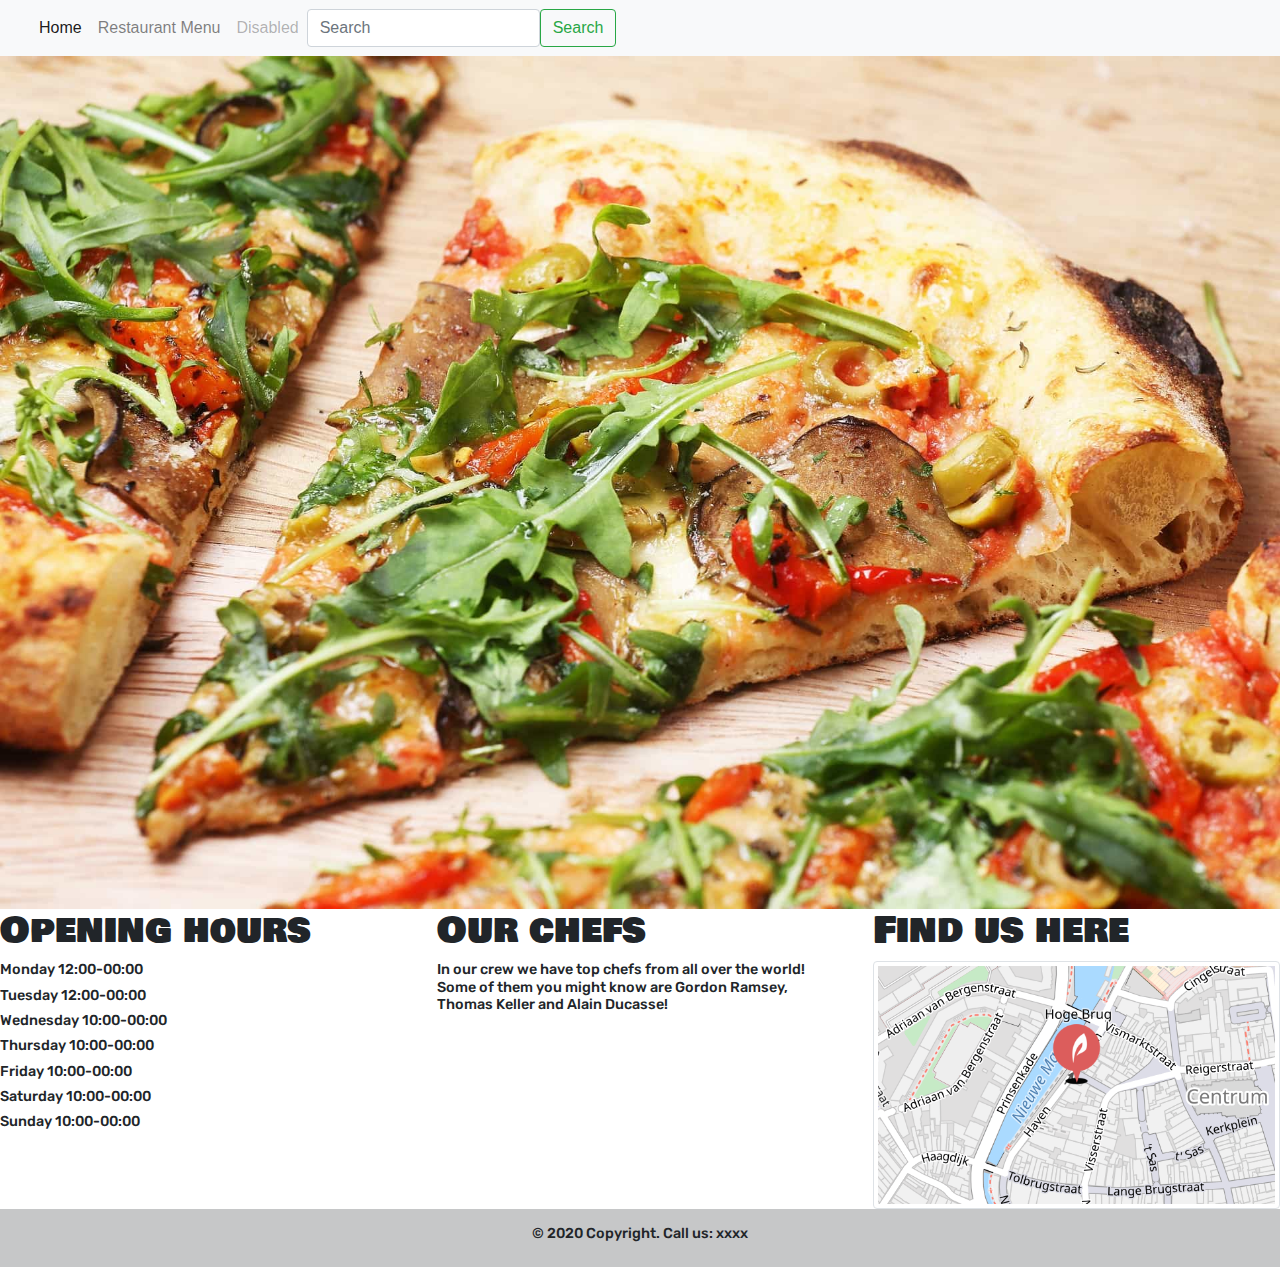
==== index.html @ e6b234d1 "body and head fix" ====
<!doctype html>
<html lang="en">
  
		<head>
    <!-- Required meta tags -->
    <meta charset="utf-8">
    <meta name="viewport" content="width=device-width, initial-scale=1">

    <!-- Bootstrap CSS -->
   <link href="css/bootstrap.min.css" rel="stylesheet" type="text/css">
  <link href="css/styles.css" rel="stylesheet" type="text/css">
	 
	</head>
	
	  <nav class="navbar navbar-expand-lg navbar-light bg-light">
  <div class="container-fluid">
  
    <button class="navbar-toggler" type="button" data-bs-toggle="collapse" data-bs-target="#navbarSupportedContent" aria-controls="navbarSupportedContent" aria-expanded="false" aria-label="Toggle navigation">
      <span class="navbar-toggler-icon"></span>
    </button>
    <div class="collapse navbar-collapse" id="navbarSupportedContent">
      <ul class="navbar-nav me-auto mb-2 mb-lg-0">
        <li class="nav-item">
          <a class="nav-link active" aria-current="page" href="index.html">Home</a>
        </li>
        <li class="nav-item">
          <a class="nav-link" href="menu.html">Restaurant Menu</a>
        </li>
        
        <li class="nav-item">
          <a class="nav-link disabled" href="#" tabindex="-1" aria-disabled="true">Disabled</a>
        </li>
      </ul>
      <form class="d-flex">
        <input class="form-control me-2" type="search" placeholder="Search" aria-label="Search">
        <button class="btn btn-outline-success" type="submit">Search</button>
      </form>
    </div>
  </div>
</nav>
	  
    <title>Happy Pizza</title>
	   <link href="css/styles.css" rel="stylesheet" type="text/css">
		<link rel="preconnect" href="https://fonts.gstatic.com">
<link href="https://fonts.googleapis.com/css2?family=Train+One&display=swap" rel="stylesheet">
	  
	</head>

  
    <title>Restaurant BUas</title>
	
	<body>
<div>
	
  <img src="images/happyspizza.jpg" alt="pizza-logo" style="width: 100%;" class="text-center">
	
</div>
	  <div class="row">
		<div class="col-md-4">
			<h2>
				Opening hours
			</h2>
			<h3>
				Monday 12:00-00:00
			</h3>
			<h3>
				Tuesday 12:00-00:00
			</h3>
			<h3>
				Wednesday 10:00-00:00
			</h3>
		<h3>
		  Thursday 10:00-00:00
		  </h3>
		  <h3>
		  Friday 10:00-00:00
		  </h3>
		  <h3>
		  Saturday 10:00-00:00
		  </h3>
		  <h3>
		  Sunday 10:00-00:00</h3>
		</div>
		<div class="col-md-4">
			<h2>
Our chefs			</h2>
			<h3>
				In our crew we have top chefs from all over the world! Some of them you might know are Gordon Ramsey, Thomas Keller and Alain Ducasse!
			</h3>
		
		</div>
		<div class="col-md-4">
			<h2>
				Find us here
			</h2>
		<img
			 src="images/map.png" class="img-thumbnail" alt="map"> 
			
		</div>
	</div>
	 <footer class="bg-light text-center text-lg-start">
  <!-- Copyright -->
  <div class="text-center p-3" style="background-color: rgba(0, 0, 0, 0.2);">
	  <h3> © 2020 Copyright. Call us: xxxx </h3>
   
  </div>
  <!-- Copyright -->
</footer>

  <script src="js/jquery-3.4.1.slim.js"></script>
   
<script src="js/bootstrap.bundle.min.js"></script>

</body>
</html>
---- css/styles.css ----
@charset "utf-8";
@import url('https://fonts.googleapis.com/css?family=Rubik&display=swap');
@import url('https://fonts.googleapis.com/css?family=Bowlby+One+SC&display=swap');
@import url('https://fonts.googleapis.com/css?family=Oswald&display=swap');
* {
margin: 0;
padding: 0;
} 

.my-navbar {
	font-family: 'Rubik', sans-serif;
	font-size: 135%;
}

.navbarlogo {
	margin-left: auto;
	margin-right: auto;
}


h1{
	font-family: 'Bowlby One SC', cursive;
    font-size: 355%;
	text-align: center;
	margin-top: 2cm;
	margin-bottom: 2cm;
}

h2{
	font-family: 'Bowlby One SC', cursive;
    font-size: 230%;
}
h3{
	font-family: 'Rubik', cursive;
    font-size: 90%;
}


.center {
  display: block;
  margin-left: auto;
  margin-right: auto;
}

.bodystyle {
	font-family: 'Oswald', sans-serif;
	font-size: 200%;
	margin-left: auto;
	margin-right: auto;
}
---- css/styles.css ----
@charset "utf-8";
@import url('https://fonts.googleapis.com/css?family=Rubik&display=swap');
@import url('https://fonts.googleapis.com/css?family=Bowlby+One+SC&display=swap');
@import url('https://fonts.googleapis.com/css?family=Oswald&display=swap');
* {
margin: 0;
padding: 0;
} 

.my-navbar {
	font-family: 'Rubik', sans-serif;
	font-size: 135%;
}

.navbarlogo {
	margin-left: auto;
	margin-right: auto;
}


h1{
	font-family: 'Bowlby One SC', cursive;
    font-size: 355%;
	text-align: center;
	margin-top: 2cm;
	margin-bottom: 2cm;
}

h2{
	font-family: 'Bowlby One SC', cursive;
    font-size: 230%;
}
h3{
	font-family: 'Rubik', cursive;
    font-size: 90%;
}


.center {
  display: block;
  margin-left: auto;
  margin-right: auto;
}

.bodystyle {
	font-family: 'Oswald', sans-serif;
	font-size: 200%;
	margin-left: auto;
	margin-right: auto;
}
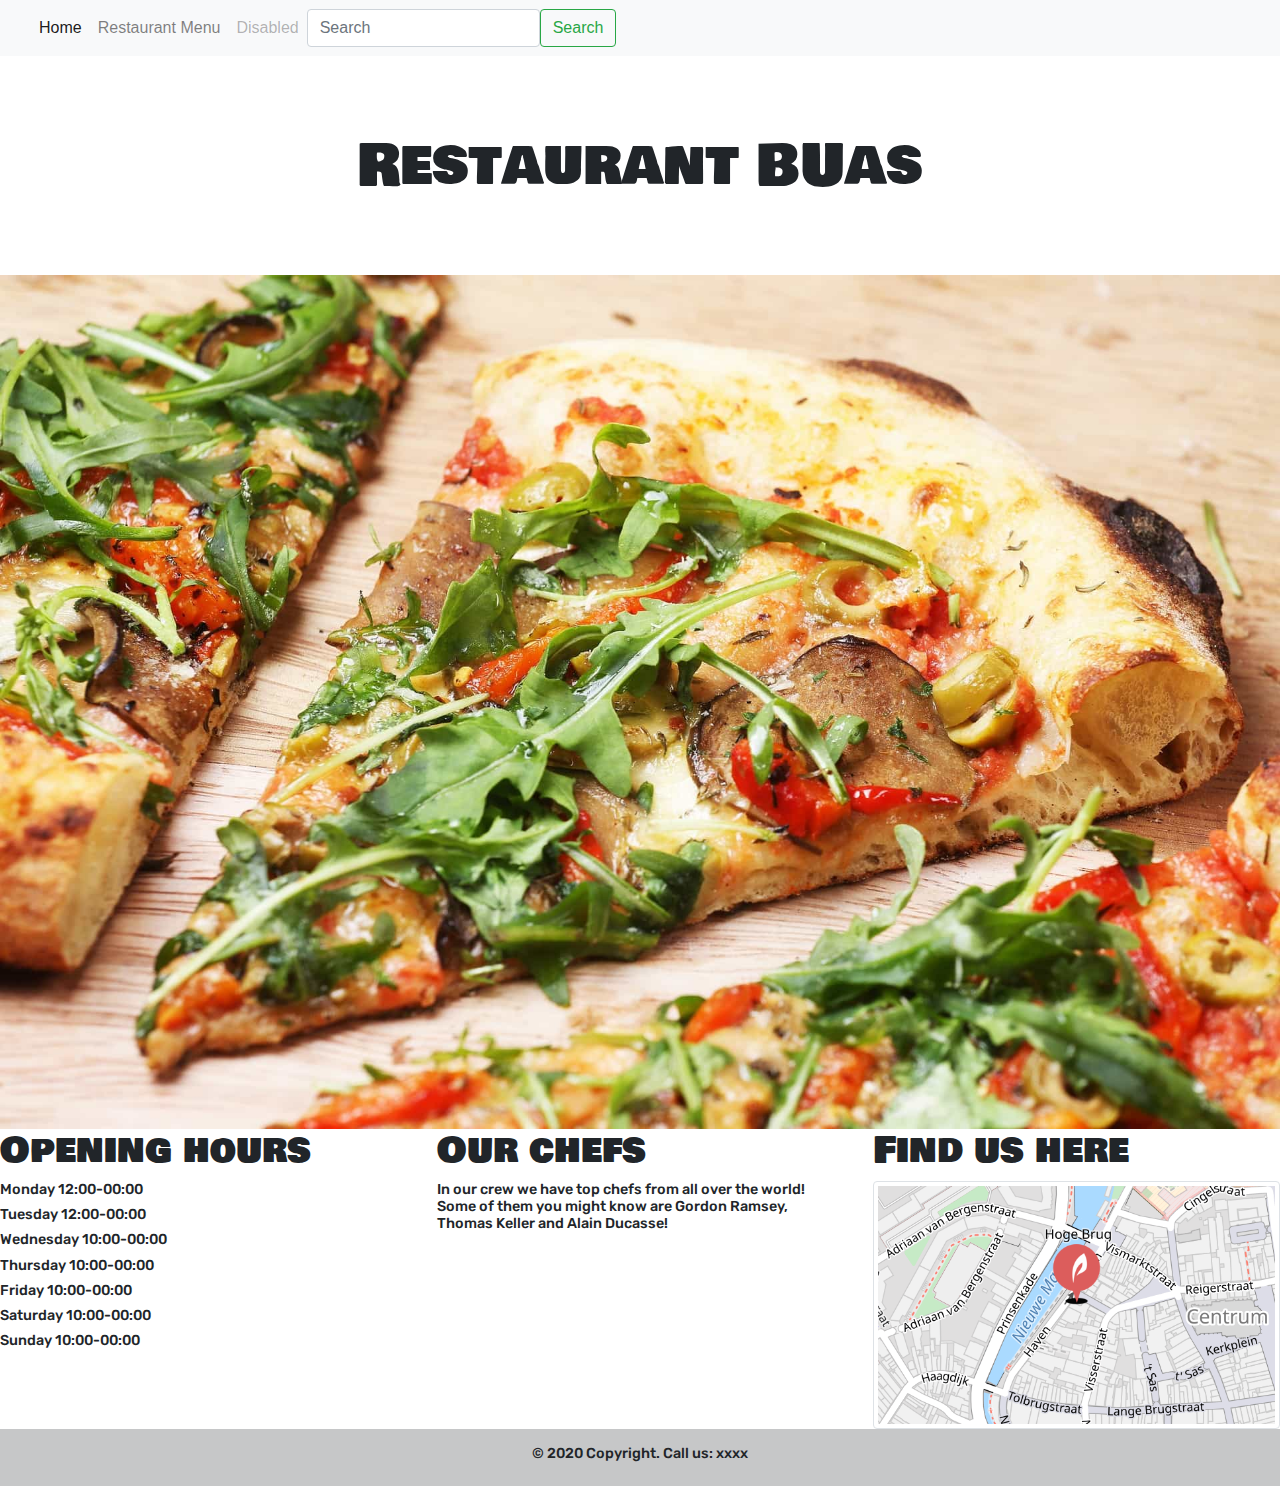
==== commit 68bae9a7: "fixed head tag" ====
--- a/index.html
+++ b/index.html
@@ -10,8 +10,10 @@
    <link href="css/bootstrap.min.css" rel="stylesheet" type="text/css">
   <link href="css/styles.css" rel="stylesheet" type="text/css">
 	 
+<title>RESTAURANT BUAS</title>
 	</head>
 	
+<body>
 	  <nav class="navbar navbar-expand-lg navbar-light bg-light">
   <div class="container-fluid">
   
@@ -46,10 +48,10 @@
 	  
 	</head>
 
-  
-    <title>Restaurant BUas</title>
+  <body>
+    <h1>Restaurant BUas</h1>
+	</body>
 	
-	<body>
 <div>
 	
   <img src="images/happyspizza.jpg" alt="pizza-logo" style="width: 100%;" class="text-center">
@@ -110,6 +112,4 @@
   <script src="js/jquery-3.4.1.slim.js"></script>
    
 <script src="js/bootstrap.bundle.min.js"></script>
-
-</body>
 </html>
